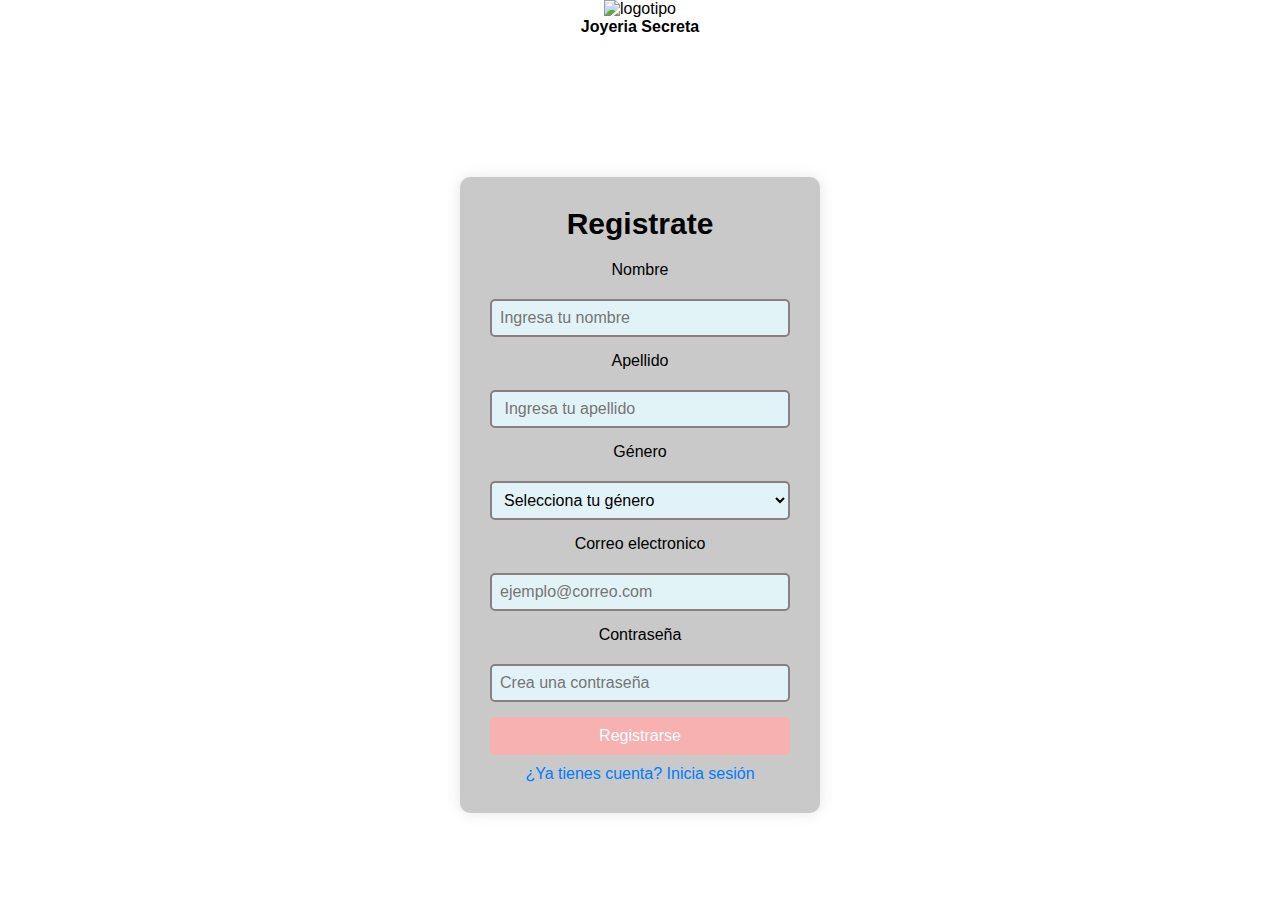
==== index.html @ f643c08a "Se empezo con el index y se subieron imagenes" ====
<!DOCTYPE html>
<html lang="en">

<head>
    <meta charset="UTF-8">
    <meta name="viewport" content="width=device-width, initial-scale=1.0">
    <title>Joyeria Secreta</title>
    <link rel="shortcut icon" href="../img/favicon.ico" type="image/x-icon">
    <link rel="stylesheet" href="css/index.css">
    <link rel="stylesheet" href="css/header_index.css">
    <link rel="shortcut icon" href="img/favicon.ico" type="image/x-icon">
</head>

<body>

    <header class="header_index">
        <div class="texto-logo">
            <img src="img/favicon.ico" alt="logotipo">
            <h1>Joyeria Secreta</h1>
        </div>
    </header>
    <br>
    <br>
    <br>

    <div class="centrado">
        <div class="contenedor">
            <!-- Formulario de Registro -->
            <div id="formulario-registro">

                <h2>Registrate</h2>
                <form id="registro-form">
                    <label for="nombre">Nombre</label>
                    <input type="text" id="nombre" placeholder="Ingresa tu nombre" required>

                    <label for="apellido">Apellido</label>
                    <input type="text" id="apellido" placeholder=" Ingresa tu apellido" required>

                    <label for="genero">Género</label>
                    <select id="genero" required>
                        <option value="" disabled selected>Selecciona tu género</option>
                        <option value="masculino">Masculino</option>
                        <option value="femenino">Femenino</option>
                        <option value="otro">Otro</option>
                    </select>

                    <label for="correo">Correo electronico</label>
                    <input type="email" id="correo" placeholder="ejemplo@correo.com" required>

                    <label for="contrasena">Contraseña</label>
                    <input type="password" id="contrasena" placeholder="Crea una contraseña" required>


                    <button type="submit">Registrarse</button>
                </form>
                <div class="enlace" onclick="mostrarLogin()">¿Ya tienes cuenta? Inicia sesión</div>
            </div>

            <!-- Formulario de Login -->
            <div id="formulario-login" class="oculto">
                <h2>Inicia Sesión</h2>
                <form id="login-form">
                    <label for="correo-login">Correo electronico</label>
                    <input type="email" id="correo-login" required>

                    <label for="contrasena-login">Contraseña</label>
                    <input type="password" id="contrasena-login" required>

                    <button type="submit">Iniciar sesión</button>
                </form>
                <div class="enlace" onclick="mostrarRegistro()">¿No tienes cuenta? Registrate</div>
            </div>
        </div>
    </div>
    <br>
</body>

</html>
---- css/index.css ----
*{
    margin: 0;
    padding: 0;
    border: 0;
    font-size: 100%;
    vertical-align: baseline;
}
body{
    text-align: center;
    font-family: Arial, Helvetica, sans-serif;
    background-size: cover;
    background-attachment: fixed;
    text-align: center;
    background-image: 100px  url(../img/fondo_2.jpg) ;
    height: 100px;
}

.centrado {
    display: flex;
    justify-content: center;
    align-items: center;
    min-height: 90vh; /* Asegura que el contenedor ocupe toda la altura de la pantalla */
}

.contenedor {
    width: 300px;
    padding: 30px;
    background-color: #c9c9c9;
    border-radius: 10px;
    box-shadow: 0 0 15px rgba(0, 0, 0, 0.1);
    max-width: 90%; /* Asegura que el contenedor no exceda el 90% del ancho de la pantalla */
}


h2 {
    text-align: center;
    margin-bottom: 20px;
    font-size: 30px;
}

label {
    display: block;
    margin-bottom: 20px;
}

form input,
form select {
    width: 100%;
    padding: 8px;
    margin-bottom: 15px;
    border: 1px solid #ddd;
    border-radius: 5px;
    font-size: 16px;
    background-color: rgb(226, 243, 247);
    border: 2px solid #8a7f7f;
    color: #000000;
    box-sizing: border-box; /* Asegura que padding no afecte el ancho */
}


button {
    width: 100%;
    padding: 10px;
    background-color: #f7b1b1;
    color: white;
    border: none;
    border-radius: 5px;
    cursor: pointer;
    font-size: 16px; 
}

button:hover {
    background-color: #e91e63;
}

.enlace {
    text-align: center;
    margin-top: 10px;
    cursor: pointer;
    color: #007BFF;
}

.enlace:hover {
    text-decoration: underline;
}

.oculto {
    display: none;
}
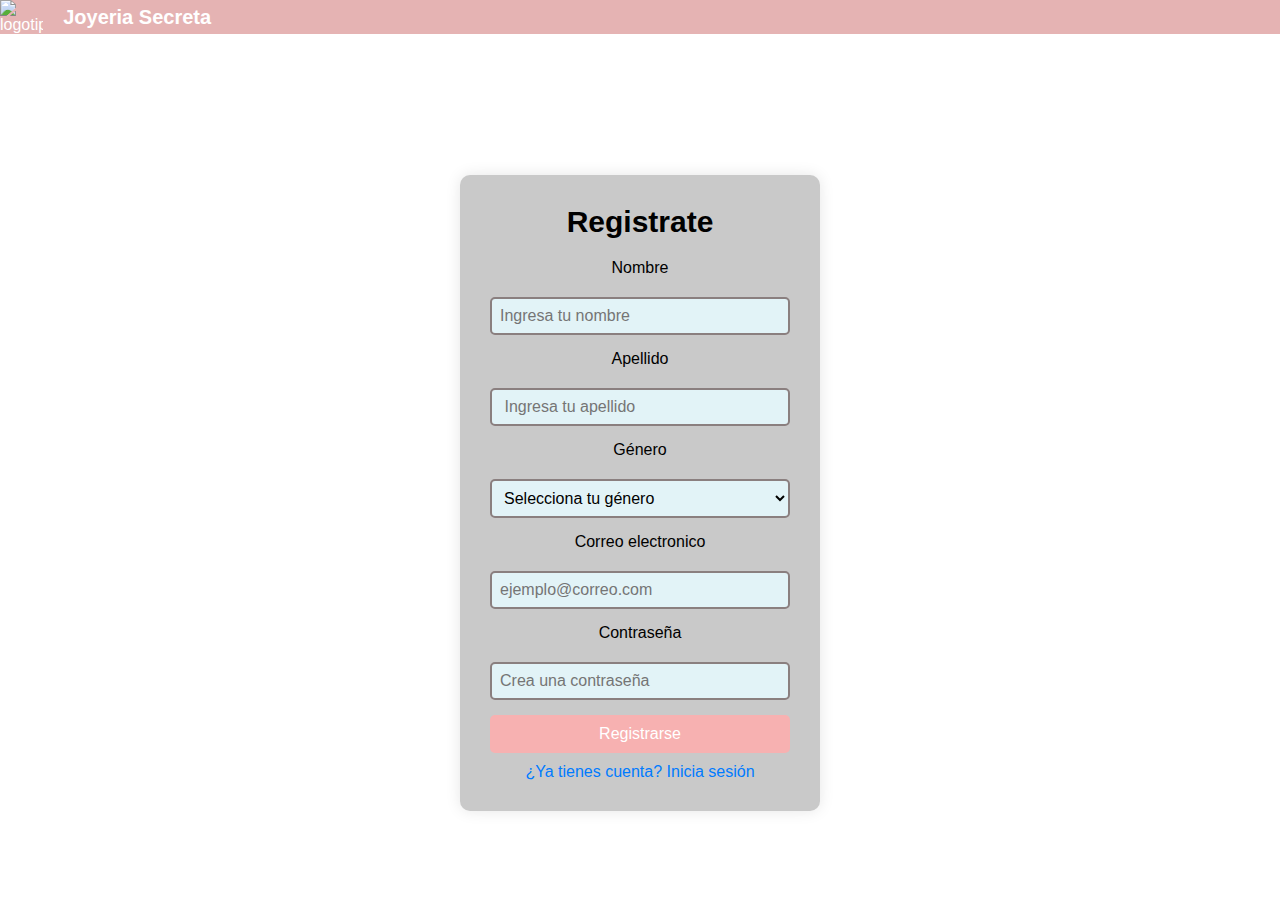
==== commit dfe5d595: "Creación del LocalStorage" ====
--- a/index.html
+++ b/index.html
@@ -73,6 +73,8 @@
         </div>
     </div>
     <br>
+
+    <script src="js/forms.js"></script>
 </body>
 
 </html>--- a/css/header_index.css
+++ b/css/header_index.css
@@ -0,0 +1,44 @@
+header{
+    display: flex;
+    align-items: center;
+    text-align: center;
+    justify-content: space-between;
+    background-color: #e5b3b3;
+    color: white;
+    padding: 0px;
+    
+}
+
+.texto-logo {
+    display: flex;
+    align-items: center; 
+    gap: 20px;
+    text-align: center;
+}
+
+.texto-logo img {
+    width: 18%;
+    height: auto;
+}
+
+.texto-logo h1{
+    font-size: 20px;
+}
+
+nav ul {
+    display: flex;
+    gap: 10px;
+    list-style: none;
+    margin-right: 10px;
+}
+
+nav ul li a{
+    text-decoration: none;
+    font-size: 18px;
+    color: white;
+    padding: 25px;
+}
+
+nav ul li a:hover{
+    background-color: #e91e63;;
+}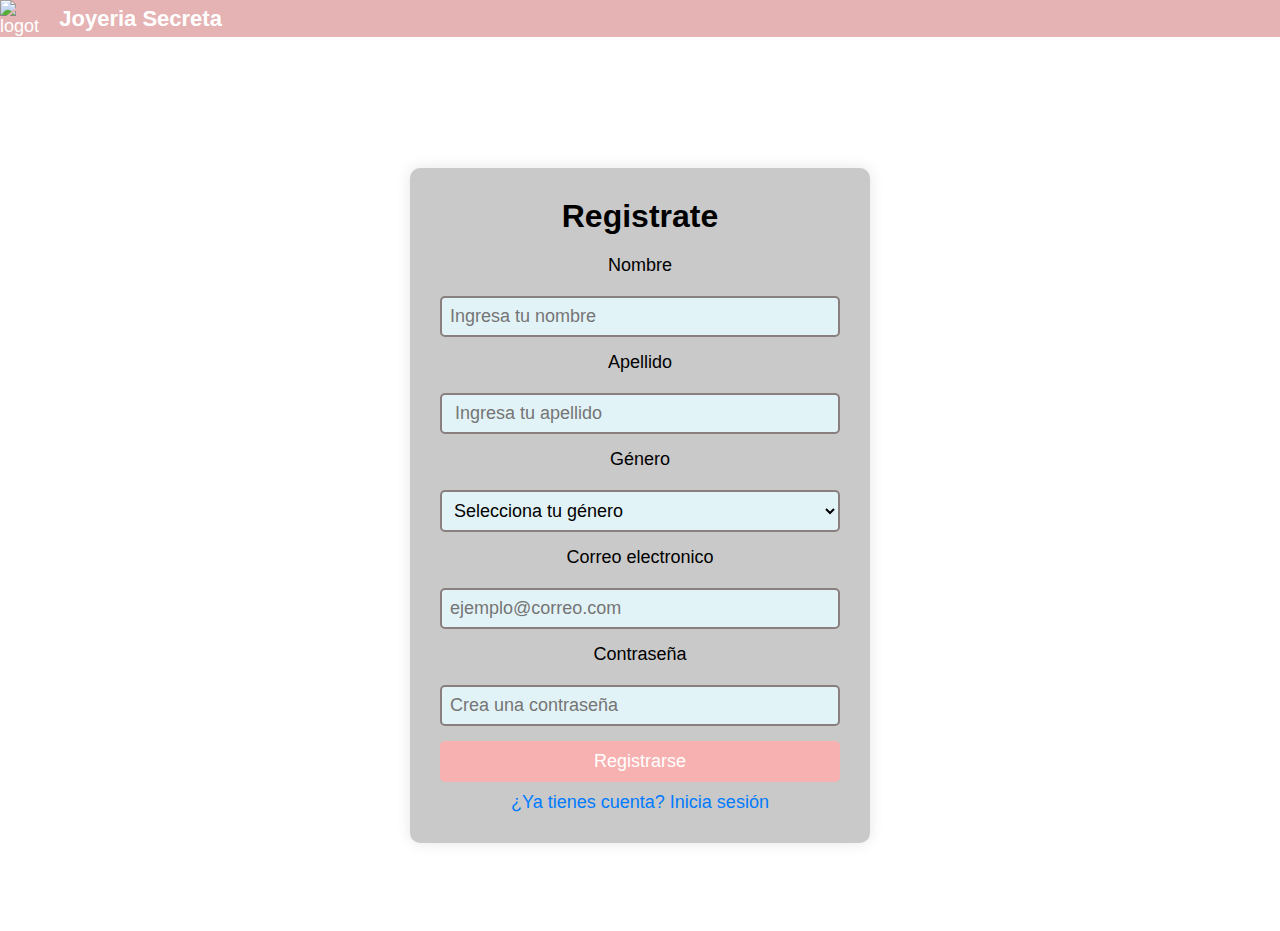
==== commit a9b4f113: "Responsividad y cambios en ciertos documentos" ====
--- a/index.html
+++ b/index.html
@@ -12,7 +12,6 @@
 </head>
 
 <body>
-
     <header class="header_index">
         <div class="texto-logo">
             <img src="img/favicon.ico" alt="logotipo">
--- a/css/index.css
+++ b/css/index.css
@@ -1,17 +1,18 @@
-*{
+* {
     margin: 0;
     padding: 0;
     border: 0;
     font-size: 100%;
     vertical-align: baseline;
 }
-body{
+
+body {
     text-align: center;
     font-family: Arial, Helvetica, sans-serif;
     background-size: cover;
     background-attachment: fixed;
     text-align: center;
-    background-image: 100px  url(../img/fondo_2.jpg) ;
+    background-image: 100px url(../img/fondo_2.jpg);
     height: 100px;
 }
 
@@ -19,7 +20,7 @@
     display: flex;
     justify-content: center;
     align-items: center;
-    min-height: 90vh; /* Asegura que el contenedor ocupe toda la altura de la pantalla */
+    min-height: 90vh;
 }
 
 .contenedor {
@@ -28,9 +29,8 @@
     background-color: #c9c9c9;
     border-radius: 10px;
     box-shadow: 0 0 15px rgba(0, 0, 0, 0.1);
-    max-width: 90%; /* Asegura que el contenedor no exceda el 90% del ancho de la pantalla */
+    max-width: 90%;
 }
-
 
 h2 {
     text-align: center;
@@ -54,7 +54,7 @@
     background-color: rgb(226, 243, 247);
     border: 2px solid #8a7f7f;
     color: #000000;
-    box-sizing: border-box; /* Asegura que padding no afecte el ancho */
+    box-sizing: border-box;
 }
 
 
@@ -66,7 +66,7 @@
     border: none;
     border-radius: 5px;
     cursor: pointer;
-    font-size: 16px; 
+    font-size: 16px;
 }
 
 button:hover {
@@ -86,4 +86,81 @@
 
 .oculto {
     display: none;
+}
+
+
+@media (max-width: 480px) {
+    body {
+        font-size: 14px;
+        background-size: cover;
+        background-position: center;
+    }
+
+    .contenedor {
+        width: 90%;
+        padding: 20px;
+    }
+
+    h2 {
+        font-size: 24px;
+    }
+
+    form input,
+    form select {
+        font-size: 14px;
+    }
+
+    button {
+        font-size: 14px;
+    }
+}
+
+@media (max-width: 768px) {
+    body {
+        font-size: 16px;
+        background-size: cover;
+    }
+
+    .contenedor {
+        width: 70%;
+        padding: 25px;
+    }
+
+    h2 {
+        font-size: 26px;
+    }
+
+    form input,
+    form select {
+        font-size: 15px;
+    }
+
+    button {
+        font-size: 15px;
+    }
+}
+
+@media (min-width: 1200px) {
+    body {
+        font-size: 18px;
+        background-attachment: fixed;
+    }
+
+    .contenedor {
+        width: 400px;
+        padding: 30px;
+    }
+
+    h2 {
+        font-size: 32px;
+    }
+
+    form input,
+    form select {
+        font-size: 18px;
+    }
+
+    button {
+        font-size: 18px;
+    }
 }--- a/css/header_index.css
+++ b/css/header_index.css
@@ -1,4 +1,4 @@
-header{
+header {
     display: flex;
     align-items: center;
     text-align: center;
@@ -6,12 +6,11 @@
     background-color: #e5b3b3;
     color: white;
     padding: 0px;
-    
 }
 
 .texto-logo {
     display: flex;
-    align-items: center; 
+    align-items: center;
     gap: 20px;
     text-align: center;
 }
@@ -21,7 +20,7 @@
     height: auto;
 }
 
-.texto-logo h1{
+.texto-logo h1 {
     font-size: 20px;
 }
 
@@ -32,13 +31,85 @@
     margin-right: 10px;
 }
 
-nav ul li a{
+nav ul li a {
     text-decoration: none;
     font-size: 18px;
     color: white;
     padding: 25px;
 }
 
-nav ul li a:hover{
-    background-color: #e91e63;;
+nav ul li a:hover {
+    background-color: #e91e63;
+    ;
+}
+
+
+@media (max-width: 480px) {
+    header {
+        flex-direction: column;
+        padding: 10px 0;
+        text-align: center;
+    }
+
+    .texto-logo {
+        flex-direction: column;
+        gap: 10px;
+    }
+
+    .texto-logo img {
+        width: 50%;
+    }
+
+    .texto-logo h1 {
+        font-size: 16px;
+    }
+
+    nav ul {
+        flex-direction: column;
+        gap: 5px;
+        margin-right: 0;
+    }
+
+    nav ul li a {
+        font-size: 16px;
+        padding: 10px;
+    }
+}
+
+@media (max-width: 768px) {
+    header {
+        padding: 10px 5px;
+    }
+
+    .texto-logo img {
+        width: 25%;
+    }
+
+    .texto-logo h1 {
+        font-size: 18px;
+    }
+
+    nav ul {
+        gap: 8px;
+    }
+
+    nav ul li a {
+        font-size: 16px;
+        padding: 15px;
+    }
+}
+
+
+@media (min-width: 1200px) {
+    .texto-logo img {
+        width: 15%;
+    }
+
+    .texto-logo h1 {
+        font-size: 22px;
+    }
+
+    nav ul li a {
+        font-size: 20px;
+    }
 }